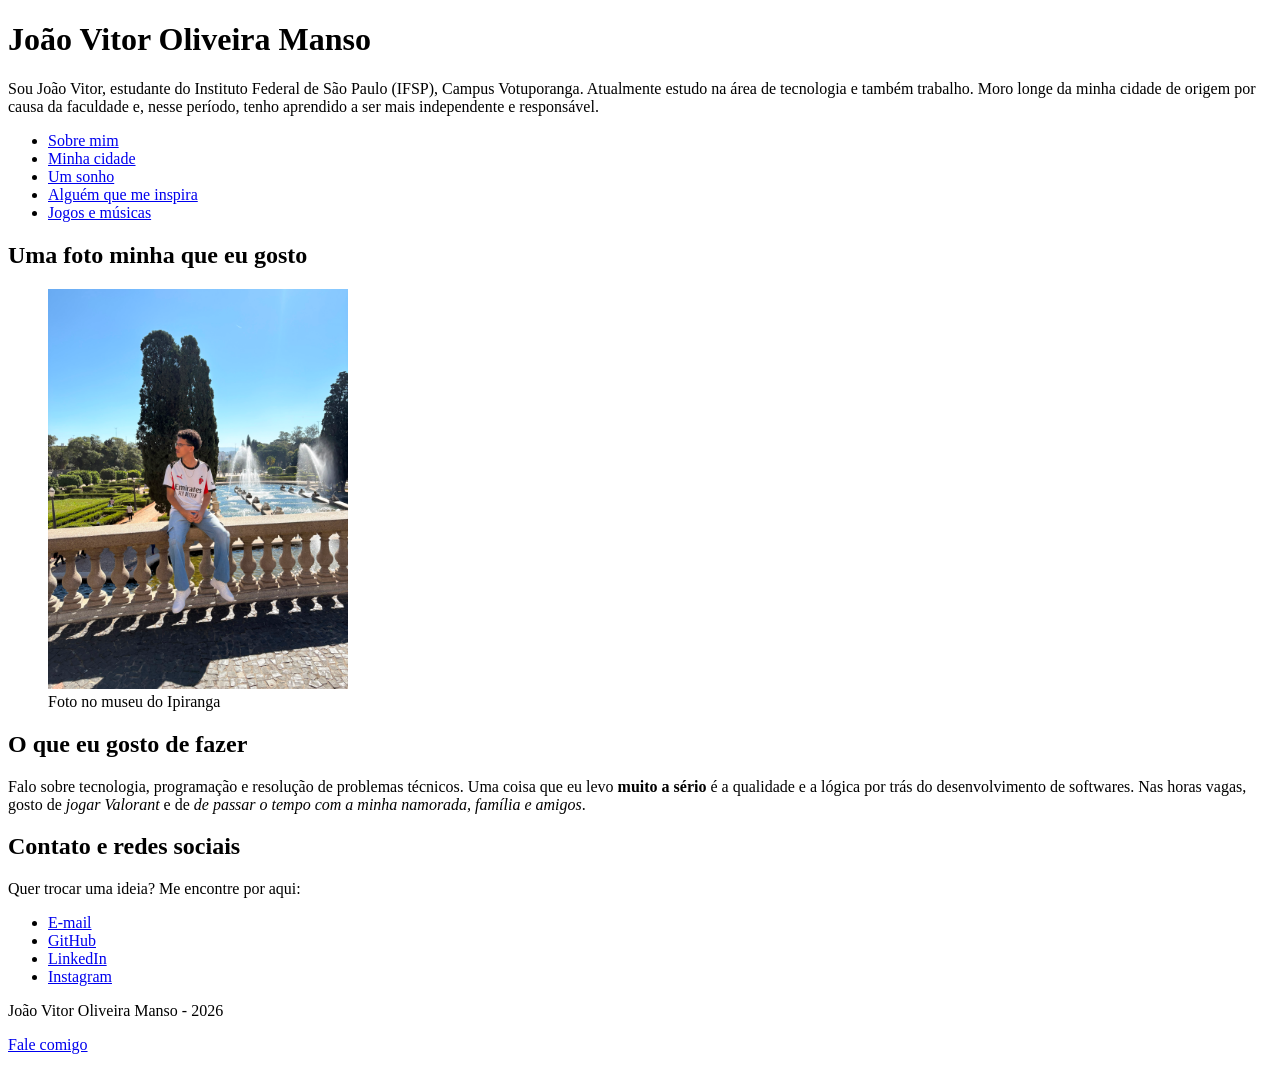
==== index.html @ cc12358b "a" ====
<!DOCTYPE html>
<html lang="pt-br">
<head>
  <meta charset="UTF-8">
  <title>João Vitor Oliveira Manso - Sobre mim</title>
</head>
<body>

  <header>
    <h1>João Vitor Oliveira Manso</h1>
    <p>Sou João Vitor, estudante do Instituto Federal de São Paulo (IFSP), Campus Votuporanga.
       Atualmente estudo na área de tecnologia e também trabalho. 
       Moro longe da minha cidade de origem por causa da faculdade e, nesse período, tenho aprendido a ser mais independente e responsável.</p>
  </header>

  <nav>   
    <ul>
      <li><a href="index.html">Sobre mim</a></li>
      <li><a href="cidade.html">Minha cidade</a></li>
      <li><a href="sonho.html">Um sonho</a></li>
      <li><a href="inspiracao.html">Alguém que me inspira</a></li>
      <li><a href="tematica.html">Jogos e músicas</a></li>
    </ul>
  </nav>

  <main>
    <section>
      <h2>Uma foto minha que eu gosto</h2>
      <figure>
        <img src="images/foto-perfil.jpg" width="300" alt="Foto minha (João Vitor) bem legal">
        <figcaption>Foto no museu do Ipiranga
      </figure>
    </section>

    <section>
      <h2>O que eu gosto de fazer</h2>
      <p>
        Falo sobre tecnologia, programação e resolução de problemas técnicos.
        Uma coisa que eu levo <strong>muito a sério</strong> é a qualidade e a lógica por trás do desenvolvimento de softwares.
        Nas horas vagas, gosto de <em>jogar Valorant</em> e de <em>de passar o tempo com a minha namorada, família e amigos</em>.
      </p>
    </section>

    <section>
      <h2>Contato e redes sociais</h2>
      <p>Quer trocar uma ideia? Me encontre por aqui:</p>
      <ul>
        <li><a href="https://oliveiramansojoaovitor@gmail.com">E-mail</a></li>
        <li><a href="https://github.com/joaovitor-olv">GitHub</a></li>
        <li><a href="https://www.linkedin.com/in/joão-vitor-oliveira-manso-92b321347">LinkedIn</a></li>
        <li><a href="https://www.instagram.com/joaov_olm/">Instagram</a></li>
      </ul>
    </section>
  </main>

  <footer>
    <p>João Vitor Oliveira Manso - 2026</p>
    <p><a href="https://www.instagram.com/joaov_olm/">Fale comigo</a></p>
  </footer>

</body>
</html>
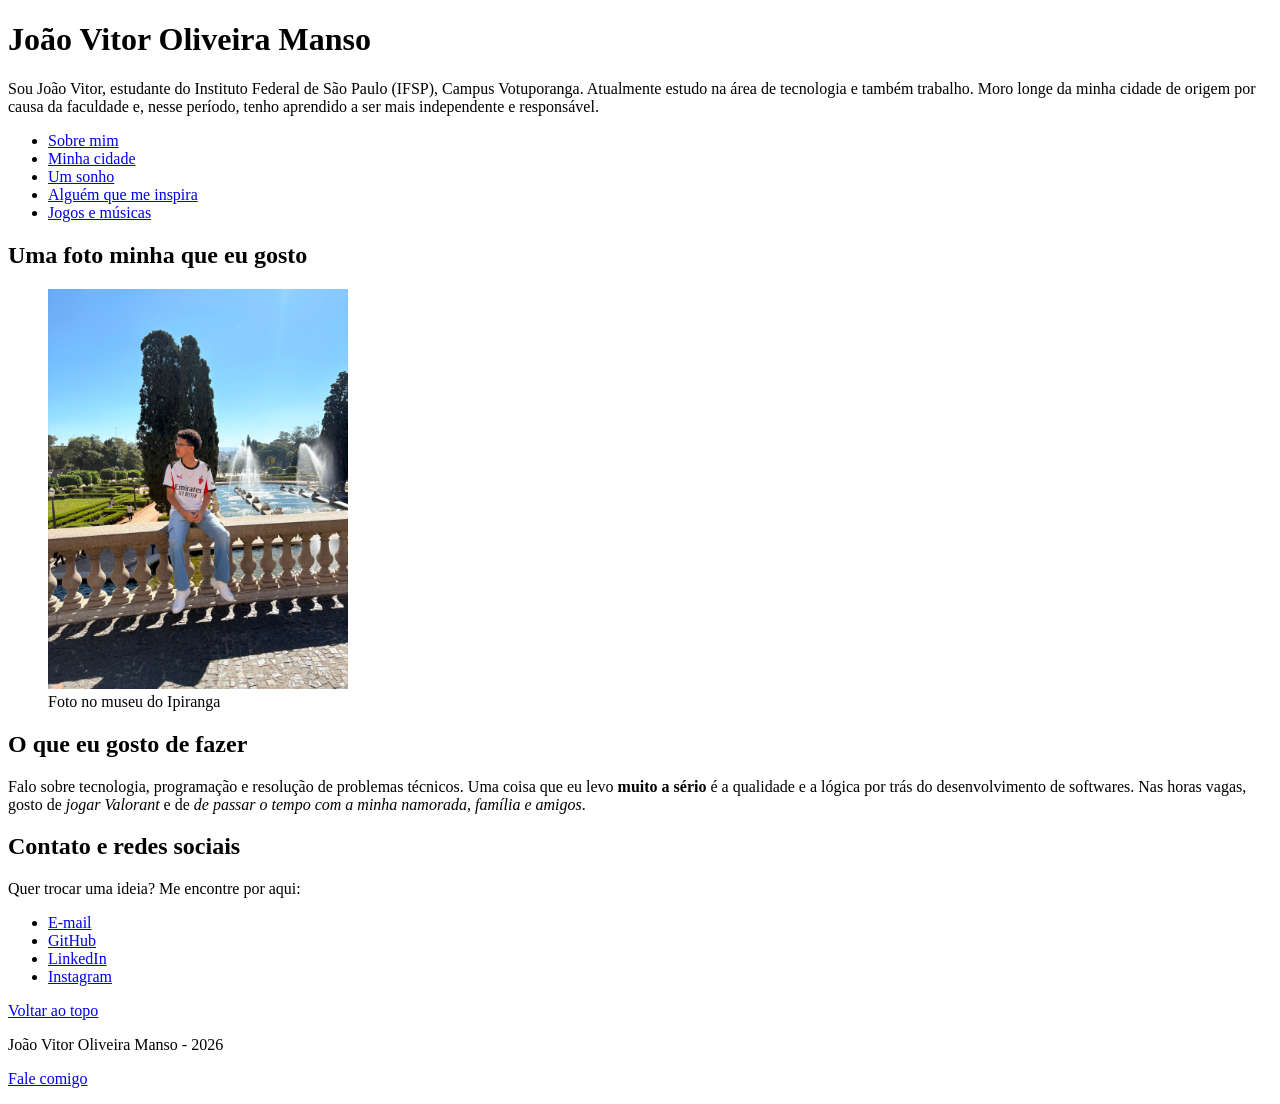
==== commit 4fe0fb6c: "Update header and navigation structure in index.html" ====
--- a/index.html
+++ b/index.html
@@ -3,18 +3,28 @@
 <head>
   <meta charset="UTF-8">
   <title>João Vitor Oliveira Manso - Sobre mim</title>
+
+  <!-- Fonte principal (Google Fonts) + fallback definido no CSS -->
+  <link rel="preconnect" href="https://fonts.googleapis.com">
+  <link rel="preconnect" href="https://fonts.gstatic.com" crossorigin>
+  <link href="https://fonts.googleapis.com/css2?family=Poppins:wght@400;600;700&display=swap" rel="stylesheet">
+
+  <!-- CSS compartilhada por todas as páginas -->
+  <link rel="stylesheet" href="geral.css">
+  <!-- CSS específica desta página -->
+  <link rel="stylesheet" href="index.css">
 </head>
 <body>
 
-  <header>
+  <header id="topo">
     <h1>João Vitor Oliveira Manso</h1>
     <p>Sou João Vitor, estudante do Instituto Federal de São Paulo (IFSP), Campus Votuporanga.
        Atualmente estudo na área de tecnologia e também trabalho. 
        Moro longe da minha cidade de origem por causa da faculdade e, nesse período, tenho aprendido a ser mais independente e responsável.</p>
   </header>
 
-  <nav>   
-    <ul>
+  <nav>     
+    <ul class="menu-principal">
       <li><a href="index.html">Sobre mim</a></li>
       <li><a href="cidade.html">Minha cidade</a></li>
       <li><a href="sonho.html">Um sonho</a></li>
@@ -28,7 +38,7 @@
       <h2>Uma foto minha que eu gosto</h2>
       <figure>
         <img src="images/foto-perfil.jpg" width="300" alt="Foto minha (João Vitor) bem legal">
-        <figcaption>Foto no museu do Ipiranga
+        <figcaption>Foto no museu do Ipiranga</figcaption>
       </figure>
     </section>
 
@@ -45,12 +55,14 @@
       <h2>Contato e redes sociais</h2>
       <p>Quer trocar uma ideia? Me encontre por aqui:</p>
       <ul>
-        <li><a href="https://oliveiramansojoaovitor@gmail.com">E-mail</a></li>
+        <li><a href="mailto:oliveiramansojoaovitor@gmail.com">E-mail</a></li>
         <li><a href="https://github.com/joaovitor-olv">GitHub</a></li>
         <li><a href="https://www.linkedin.com/in/joão-vitor-oliveira-manso-92b321347">LinkedIn</a></li>
         <li><a href="https://www.instagram.com/joaov_olm/">Instagram</a></li>
       </ul>
     </section>
+
+    <p class="area-topo"><a href="#topo" class="botao-topo">Voltar ao topo</a></p>
   </main>
 
   <footer>
@@ -59,4 +71,4 @@
   </footer>
 
 </body>
-</html>+</html>
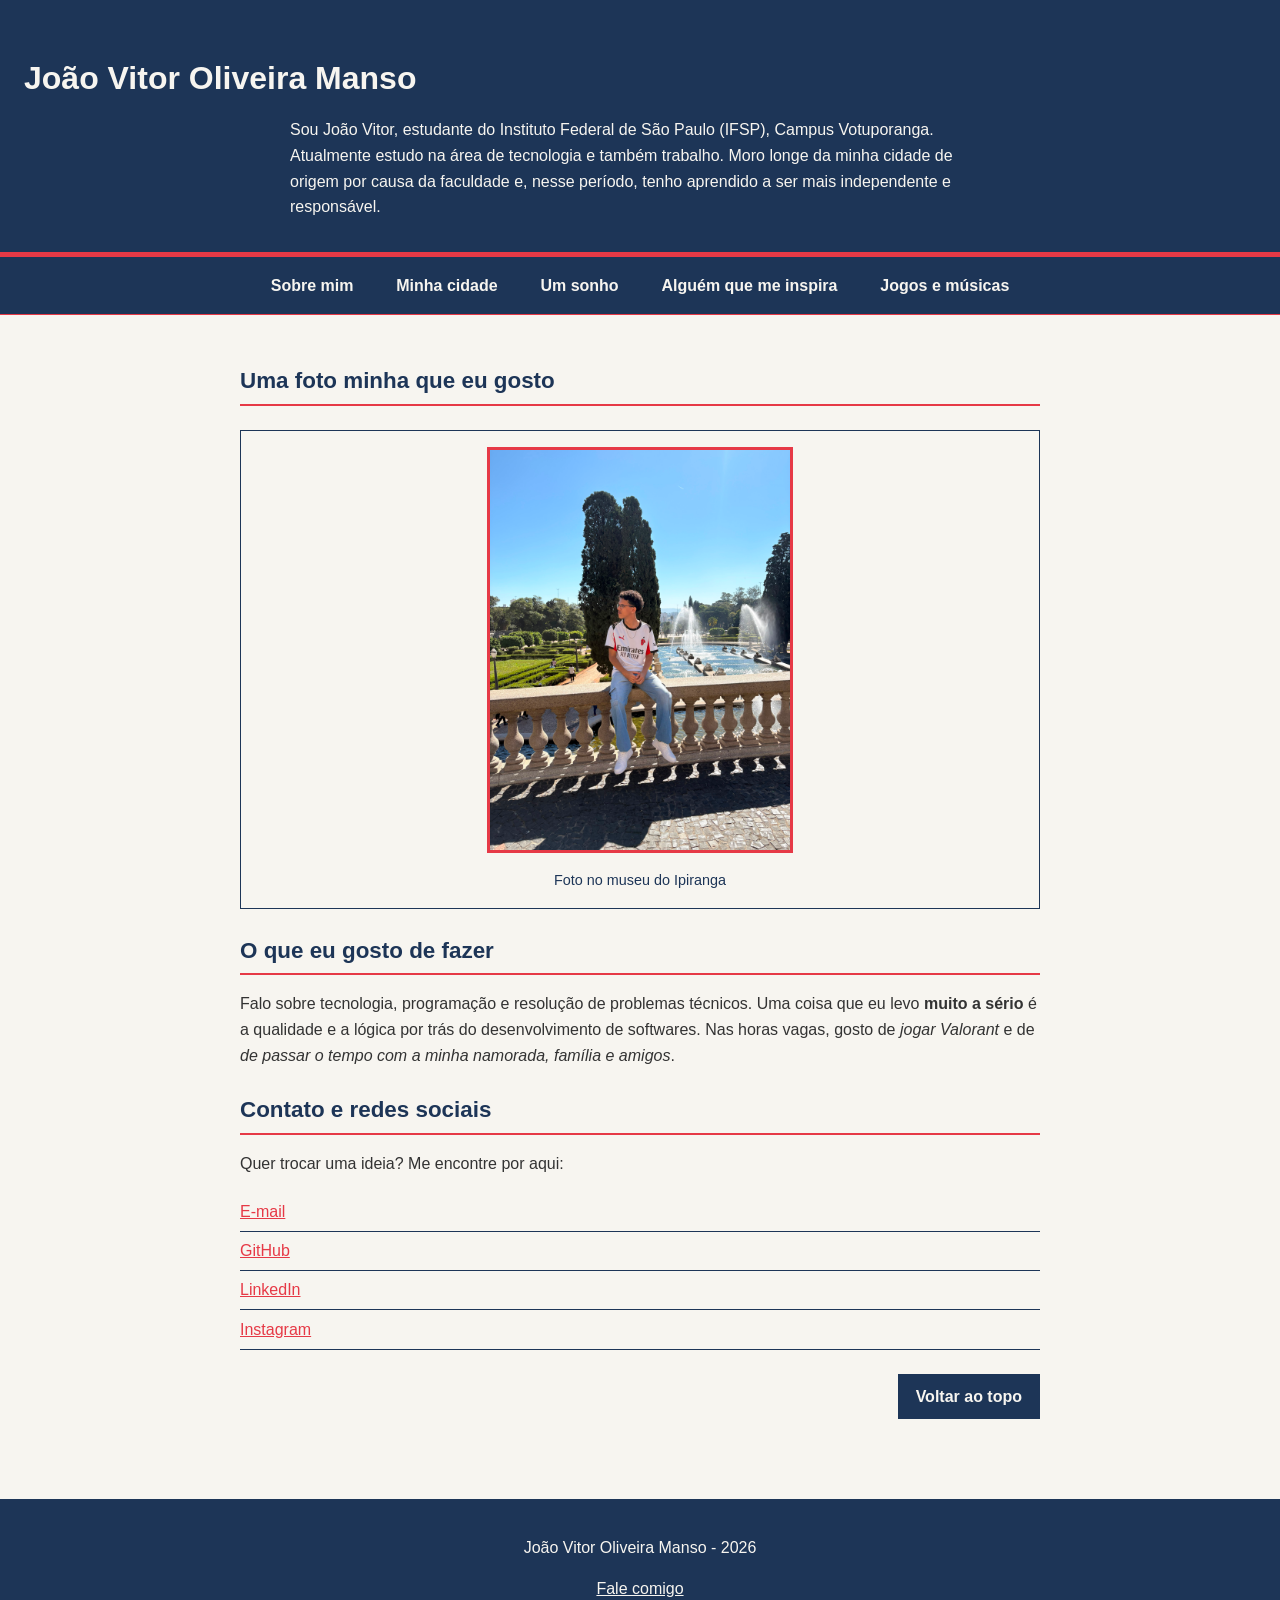
==== commit 0bef047d: ". Removed comments related to CSS in the head section." ====
--- a/index.html
+++ b/index.html
@@ -4,14 +4,12 @@
   <meta charset="UTF-8">
   <title>João Vitor Oliveira Manso - Sobre mim</title>
 
-  <!-- Fonte principal (Google Fonts) + fallback definido no CSS -->
   <link rel="preconnect" href="https://fonts.googleapis.com">
   <link rel="preconnect" href="https://fonts.gstatic.com" crossorigin>
   <link href="https://fonts.googleapis.com/css2?family=Poppins:wght@400;600;700&display=swap" rel="stylesheet">
 
-  <!-- CSS compartilhada por todas as páginas -->
   <link rel="stylesheet" href="geral.css">
-  <!-- CSS específica desta página -->
+
   <link rel="stylesheet" href="index.css">
 </head>
 <body>
--- a/geral.css
+++ b/geral.css
@@ -0,0 +1,123 @@
+body {
+  margin: 0;
+  padding: 0;
+  background-color: #F7F5F0;
+  color: #333333;
+  font-family: 'Poppins', 'Segoe UI', sans-serif;
+  line-height: 1.6;
+}
+
+h1,
+h2 {
+  color: #1D3557;
+  font-family: 'Poppins', 'Segoe UI', sans-serif;
+}
+
+h1 {
+  font-size: 2rem;
+  margin-bottom: 0.5rem;
+}
+
+h2 {
+  font-size: 1.4rem;
+  margin-top: 1.5rem;
+  margin-bottom: 0.75rem;
+  border-bottom: 2px solid #E63946;
+  padding-bottom: 0.3rem;
+}
+
+p {
+  margin-bottom: 1rem;
+}
+
+header {
+  background-color: #1D3557;
+  color: #F7F5F0;
+  padding: 2rem 1.5rem;
+  border-bottom: 2px solid #E63946;
+}
+
+header h1 {
+  color: #F7F5F0;
+}
+
+#topo {
+  border-bottom: 5px solid #E63946;
+}
+nav ul {
+  list-style: none;
+  margin: 0;
+  padding: 0;
+  background-color: #1D3557;
+  text-align: center;
+}
+
+nav ul li {
+  display: inline-block;
+  margin: 0;
+}
+
+nav ul li a {
+  display: inline-block;
+  color: #F7F5F0;
+  text-decoration: none;
+  font-weight: 600;
+  padding: 1rem 1.2rem;
+}
+
+.menu-principal {
+  border-bottom: 1px solid #E63946;
+}
+
+.menu-principal a:hover {
+  background-color: #E63946;
+  color: #FFFFFF;
+}
+
+main a {
+  color: #E63946;
+  text-decoration: underline;
+}
+
+main a:hover {
+  color: #1D3557;
+}
+
+.area-topo {
+  text-align: right;
+  margin: 1.5rem 0;
+}
+
+.botao-topo {
+  display: inline-block;
+  background-color: #1D3557;
+  color: #F7F5F0;
+  text-decoration: none;
+  padding: 0.5rem 1rem;
+  border: 2px solid #1D3557;
+  font-weight: 600;
+}
+
+.botao-topo:hover {
+  background-color: rgba(230, 57, 70, 0.85);
+  border-color: #E63946;
+  color: #FFFFFF;
+}
+
+footer {
+  background-color: #1D3557;
+  color: #F7F5F0;
+  text-align: center;
+  padding: 1.2rem;
+  margin-top: 2rem;
+}
+
+footer a {
+  color: #F7F5F0;
+}
+
+mark {
+  background-color: rgba(230, 57, 70, 0.25);
+  color: #1D3557;
+  padding: 0 0.2rem;
+}
--- a/index.css
+++ b/index.css
@@ -0,0 +1,39 @@
+header p {
+  max-width: 700px;
+  margin: 0.8rem auto 0 auto;
+  color: #F7F5F0;
+}
+
+main {
+  max-width: 800px;
+  margin: 0 auto;
+  padding: 1.5rem;
+}
+
+figure {
+  text-align: center;
+  margin: 1.5rem 0;
+  padding: 1rem;
+  border: 1px solid #1D3557;
+}
+
+figure img {
+  max-width: 100%;
+  border: 3px solid #E63946;
+}
+
+figcaption {
+  margin-top: 0.5rem;
+  font-size: 0.9rem;
+  color: #1D3557;
+}
+
+main ul {
+  list-style: none;
+  padding-left: 0;
+}
+
+main ul li {
+  padding: 0.4rem 0;
+  border-bottom: 1px solid #1D3557;
+}
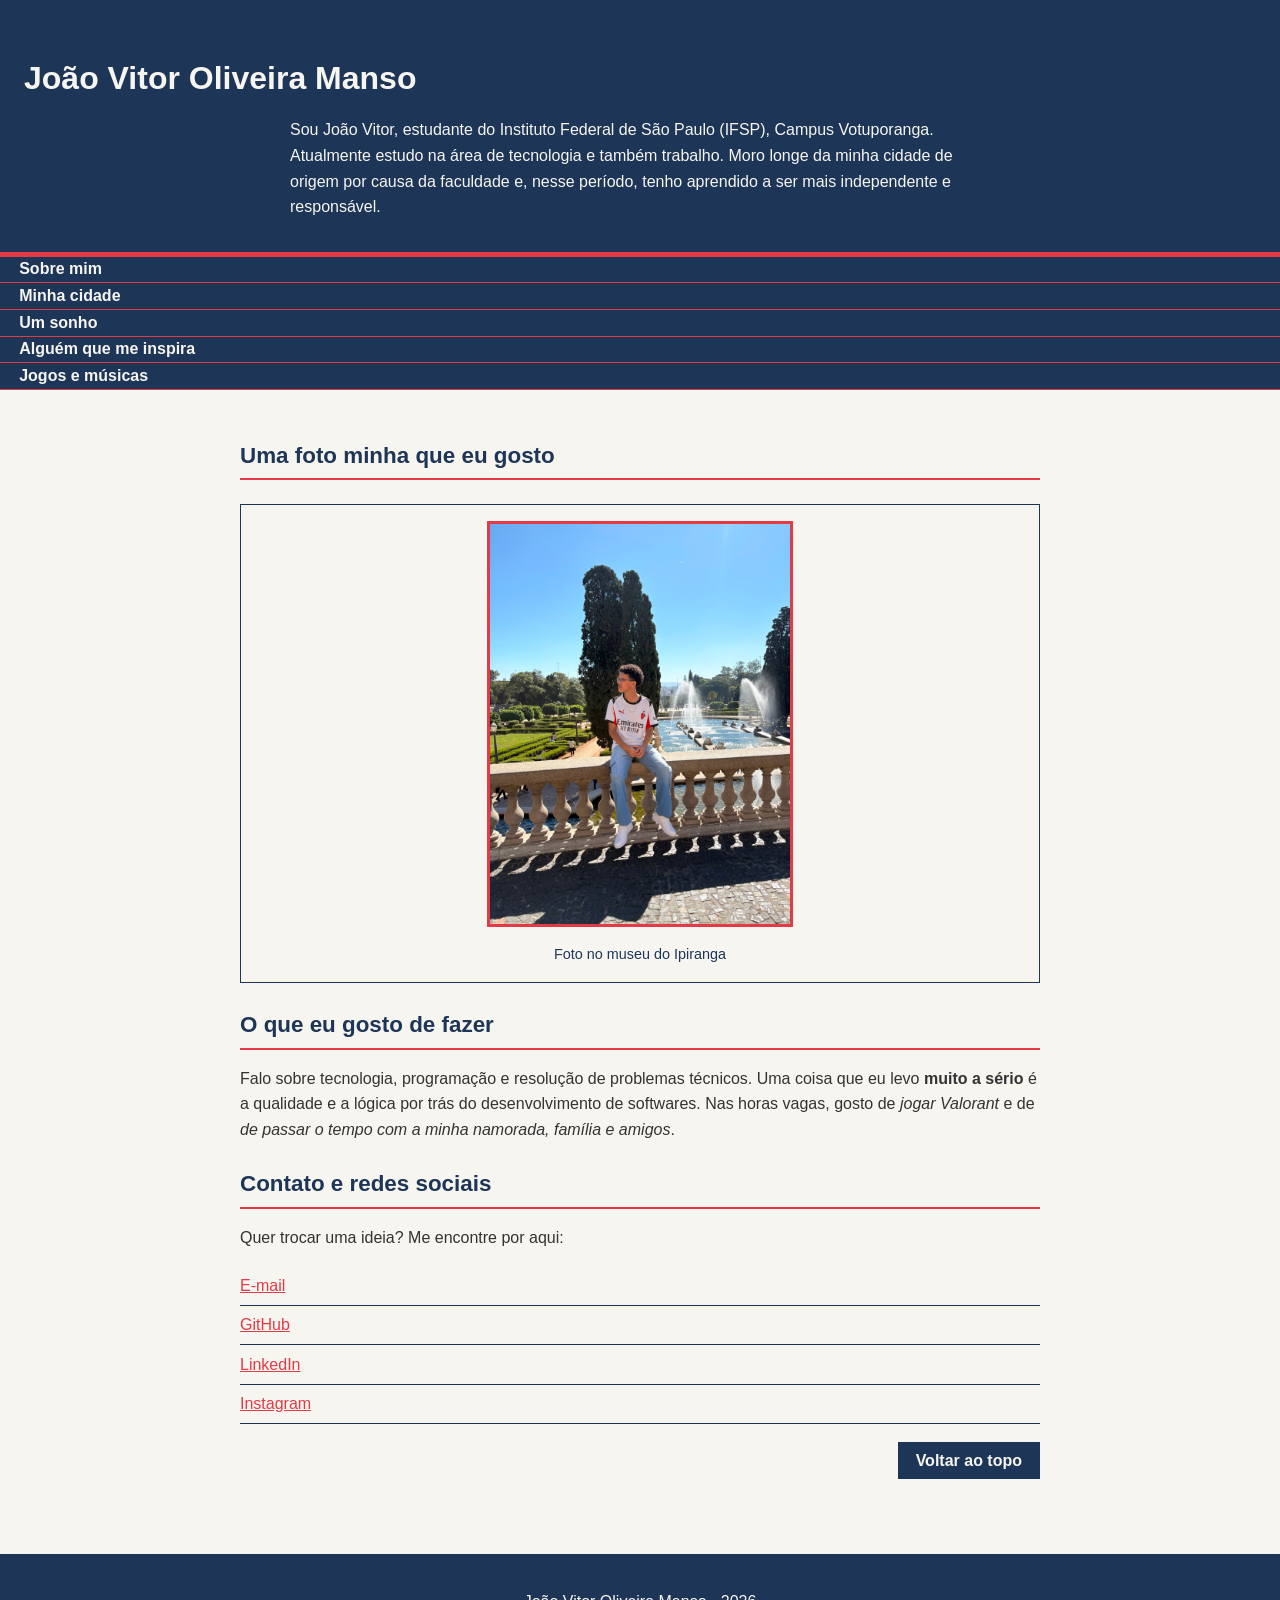
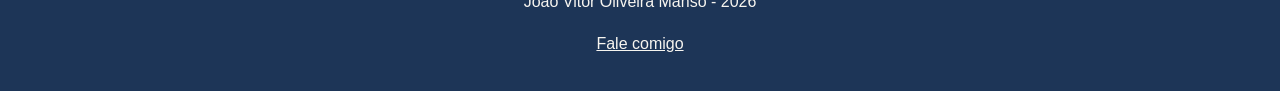
==== commit 9c5d0f7c: "." ====
--- a/index.html
+++ b/index.html
@@ -4,12 +4,14 @@
   <meta charset="UTF-8">
   <title>João Vitor Oliveira Manso - Sobre mim</title>
 
+  <!-- Fonte principal (Google Fonts) + fallback definido no CSS -->
   <link rel="preconnect" href="https://fonts.googleapis.com">
   <link rel="preconnect" href="https://fonts.gstatic.com" crossorigin>
   <link href="https://fonts.googleapis.com/css2?family=Poppins:wght@400;600;700&display=swap" rel="stylesheet">
 
+  <!-- CSS compartilhada por todas as páginas -->
   <link rel="stylesheet" href="geral.css">
-
+  <!-- CSS específica desta página -->
   <link rel="stylesheet" href="index.css">
 </head>
 <body>
--- a/geral.css
+++ b/geral.css
@@ -44,25 +44,28 @@
 #topo {
   border-bottom: 5px solid #E63946;
 }
+
 nav ul {
   list-style: none;
   margin: 0;
   padding: 0;
   background-color: #1D3557;
-  text-align: center;
 }
 
 nav ul li {
-  display: inline-block;
   margin: 0;
+  border-bottom: 1px solid #E63946;
+}
+
+nav ul li:last-child {
+  border-bottom: none;
 }
 
 nav ul li a {
-  display: inline-block;
   color: #F7F5F0;
   text-decoration: none;
   font-weight: 600;
-  padding: 1rem 1.2rem;
+  padding: 0.9rem 1.2rem;
 }
 
 .menu-principal {
@@ -89,7 +92,6 @@
 }
 
 .botao-topo {
-  display: inline-block;
   background-color: #1D3557;
   color: #F7F5F0;
   text-decoration: none;
@@ -116,6 +118,7 @@
   color: #F7F5F0;
 }
 
+/* ----- Destaque de texto (usado em mais de uma página) ----- */
 mark {
   background-color: rgba(230, 57, 70, 0.25);
   color: #1D3557;
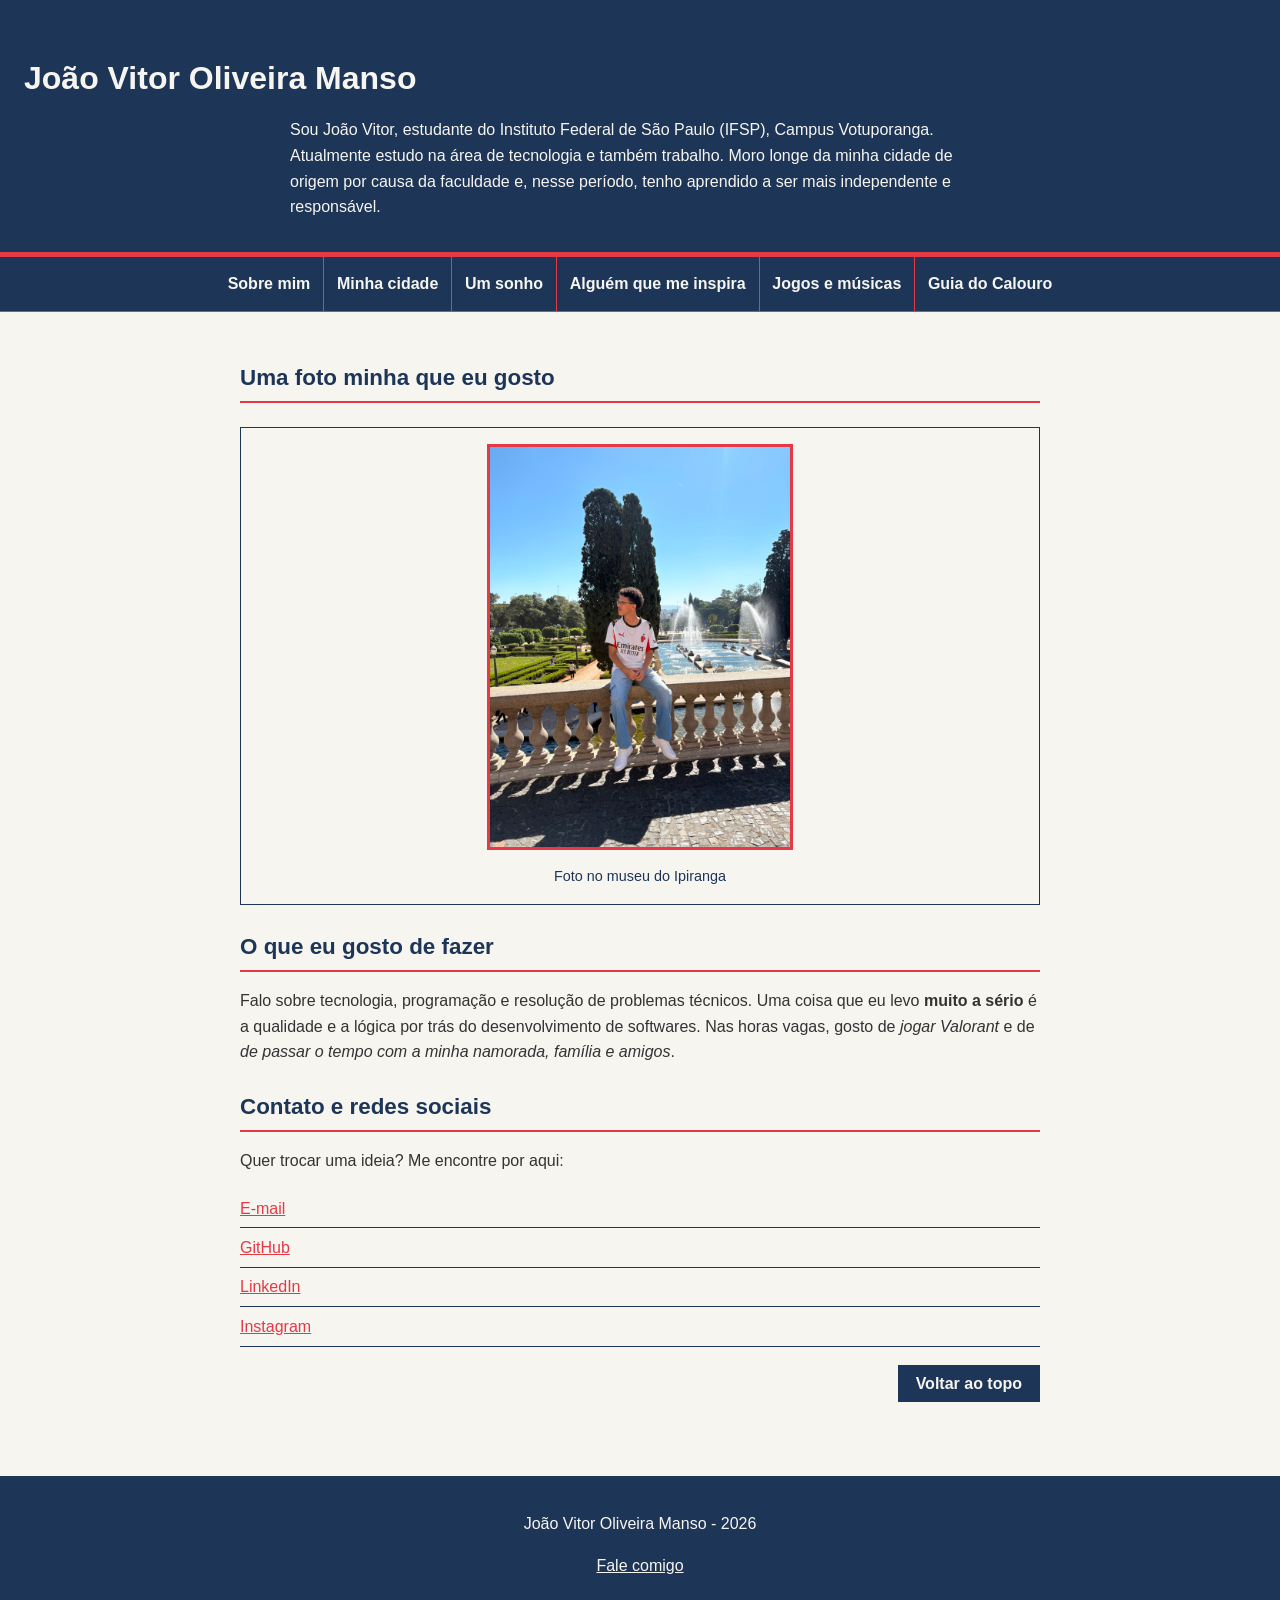
==== commit 30bb397f: "." ====
--- a/index.html
+++ b/index.html
@@ -2,16 +2,14 @@
 <html lang="pt-br">
 <head>
   <meta charset="UTF-8">
+  <meta name="viewport" content="width=device-width, initial-scale=1.0">
   <title>João Vitor Oliveira Manso - Sobre mim</title>
 
-  <!-- Fonte principal (Google Fonts) + fallback definido no CSS -->
   <link rel="preconnect" href="https://fonts.googleapis.com">
   <link rel="preconnect" href="https://fonts.gstatic.com" crossorigin>
   <link href="https://fonts.googleapis.com/css2?family=Poppins:wght@400;600;700&display=swap" rel="stylesheet">
 
-  <!-- CSS compartilhada por todas as páginas -->
   <link rel="stylesheet" href="geral.css">
-  <!-- CSS específica desta página -->
   <link rel="stylesheet" href="index.css">
 </head>
 <body>
@@ -30,6 +28,7 @@
       <li><a href="sonho.html">Um sonho</a></li>
       <li><a href="inspiracao.html">Alguém que me inspira</a></li>
       <li><a href="tematica.html">Jogos e músicas</a></li>
+      <li><a href="infoproduto.html">Guia do Calouro</a></li>
     </ul>
   </nav>
 
--- a/geral.css
+++ b/geral.css
@@ -118,9 +118,38 @@
   color: #F7F5F0;
 }
 
-/* ----- Destaque de texto (usado em mais de uma página) ----- */
 mark {
   background-color: rgba(230, 57, 70, 0.25);
   color: #1D3557;
   padding: 0 0.2rem;
 }
+
+.menu-principal {
+  display: flex;
+  flex-direction: column;
+}
+
+.menu-principal a {
+  display: block;
+}
+
+@media (min-width: 64rem) {
+  .menu-principal {
+    flex-direction: row;
+    flex-wrap: wrap;
+    justify-content: center;
+  }
+
+  .menu-principal li {
+    border-bottom: none;
+    border-right: 1px solid #E63946;
+  }
+
+  .menu-principal li:last-child {
+    border-right: none;
+  }
+
+  .menu-principal a {
+    padding: 0.9rem 0.8rem;
+  }
+}
